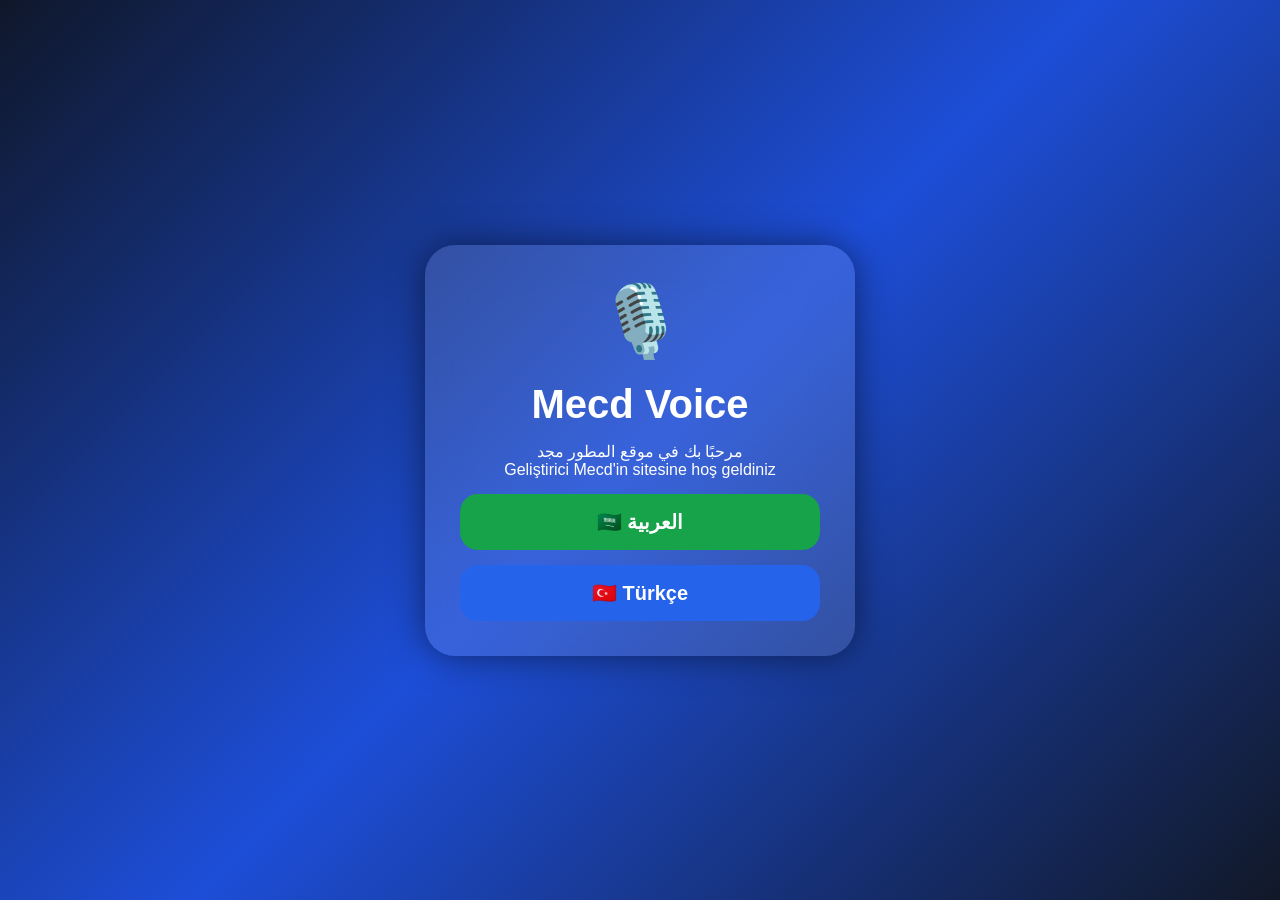
==== index.html @ 91da85ef "Add language selection buttons for Arabic and Turkish" ====
<!DOCTYPE html>
<html lang="ar">
<head>

<meta charset="UTF-8">
<meta name="viewport" content="width=device-width, initial-scale=1.0">

<title>Mecd Voice</title>

<link rel="stylesheet" href="style.css">

</head>

<body>

<div class="welcome-box">

<div class="logo">🎙️</div>

<h1>Mecd Voice</h1>

<p>مرحبًا بك في موقع المطور مجد</p>

<p>Geliştirici Mecd'in sitesine hoş geldiniz</p>

<button id="arabicBtn">
🇸🇦 العربية
</button>

<button id="turkishBtn">
🇹🇷 Türkçe
</button>

</div>

</body>
</html>
---- style.css ----
*{
margin:0;
padding:0;
box-sizing:border-box;
font-family:Arial,sans-serif;
}

body{
height:100vh;
display:flex;
justify-content:center;
align-items:center;
background:linear-gradient(135deg,#0f172a,#1d4ed8,#111827);
padding:20px;
}

.welcome-box{
width:100%;
max-width:430px;
background:rgba(255,255,255,.12);
backdrop-filter:blur(20px);
border-radius:30px;
padding:35px;
text-align:center;
color:white;
box-shadow:0 0 35px rgba(0,0,0,.5);
}

.logo{
font-size:70px;
margin-bottom:20px;
}

h1{
font-size:40px;
margin-bottom:15px;
}

#welcomeText{
font-size:22px;
font-weight:bold;
margin-bottom:10px;
}

#welcomeText2{
font-size:18px;
opacity:.9;
margin-bottom:30px;
}

button{
width:100%;
padding:16px;
margin-top:15px;
border:none;
border-radius:18px;
font-size:20px;
font-weight:bold;
cursor:pointer;
transition:.3s;
}

button:hover{
transform:scale(1.03);
}

#arabicBtn{
background:#16a34a;
color:white;
}

#turkishBtn{
background:#2563eb;
color:white;
}
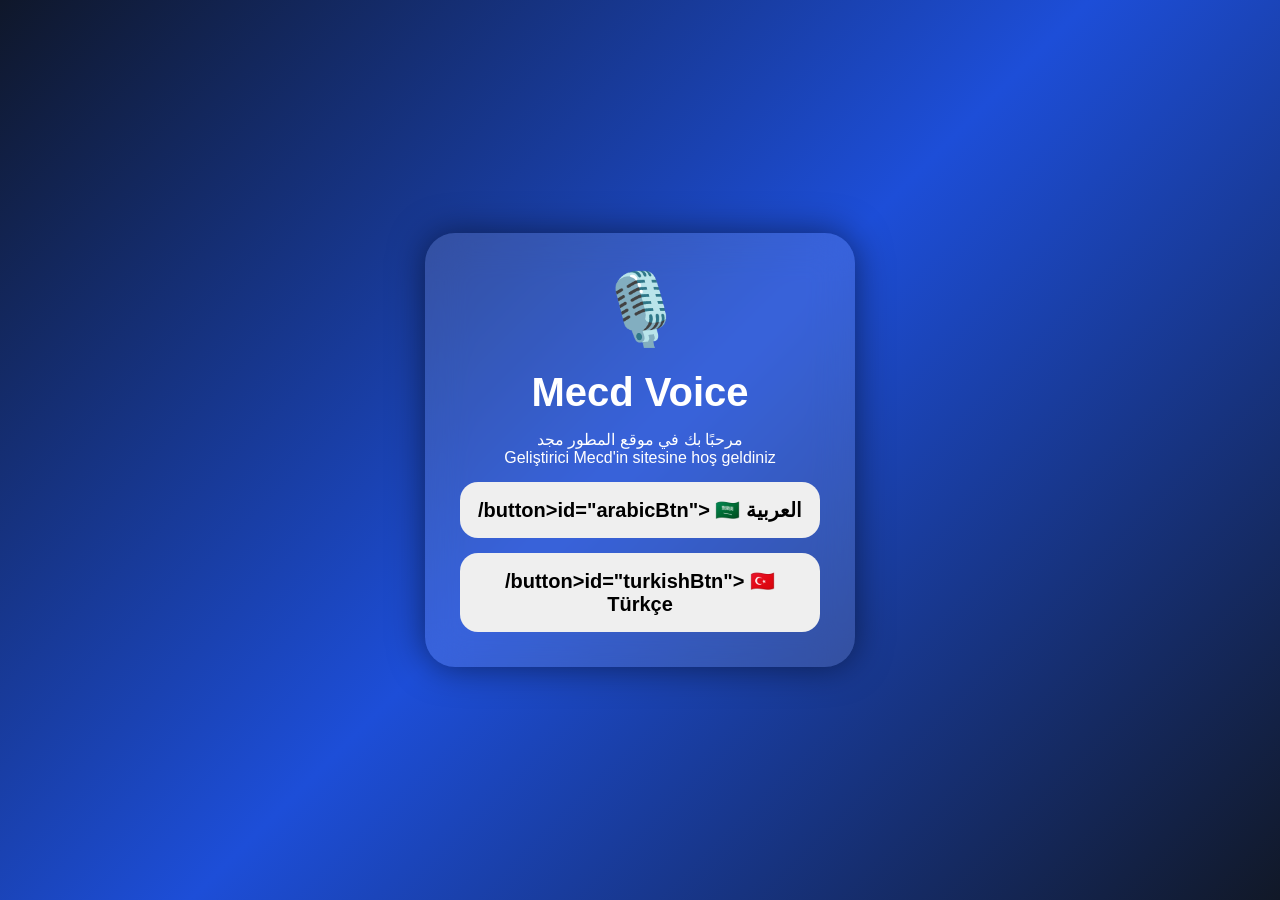
==== commit 2e7bd05f: "Update index.html" ====
--- a/index.html
+++ b/index.html
@@ -23,11 +23,11 @@
 
 <p>Geliştirici Mecd'in sitesine hoş geldiniz</p>
 
-<button id="arabicBtn">
+<button>/button>id="arabicBtn">
 🇸🇦 العربية
 </button>
 
-<button id="turkishBtn">
+<button>/button>id="turkishBtn">
 🇹🇷 Türkçe
 </button>
 
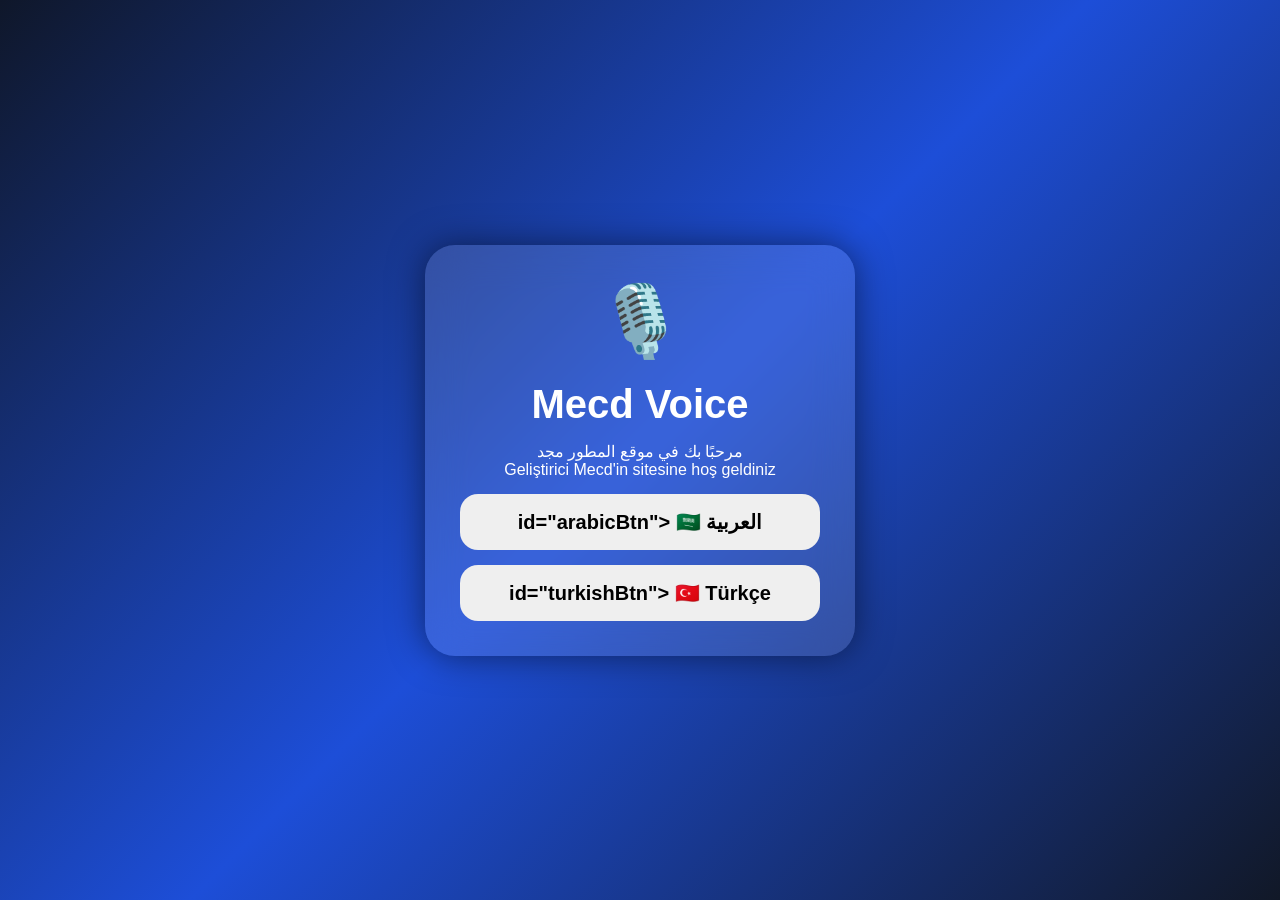
==== commit 40dee2bc: "Correct button syntax in index.html Fixed button tag syntax for Arabic and Turkish language buttons." ====
--- a/index.html
+++ b/index.html
@@ -23,15 +23,27 @@
 
 <p>Geliştirici Mecd'in sitesine hoş geldiniz</p>
 
-<button>/button>id="arabicBtn">
+<button /button>id="arabicBtn">
 🇸🇦 العربية
 </button>
 
-<button>/button>id="turkishBtn">
+<button /button>id="turkishBtn">
 🇹🇷 Türkçe
 </button>
 
 </div>
+<script>
 
+document.getElementById("arabicBtn").onclick = function(){
+    localStorage.setItem("language","ar");
+    window.location.href="login.html";
+};
+
+document.getElementById("turkishBtn").onclick = function(){
+    localStorage.setItem("language","tr");
+    window.location.href="login.html";
+};
+
+</script>
 </body>
 </html>
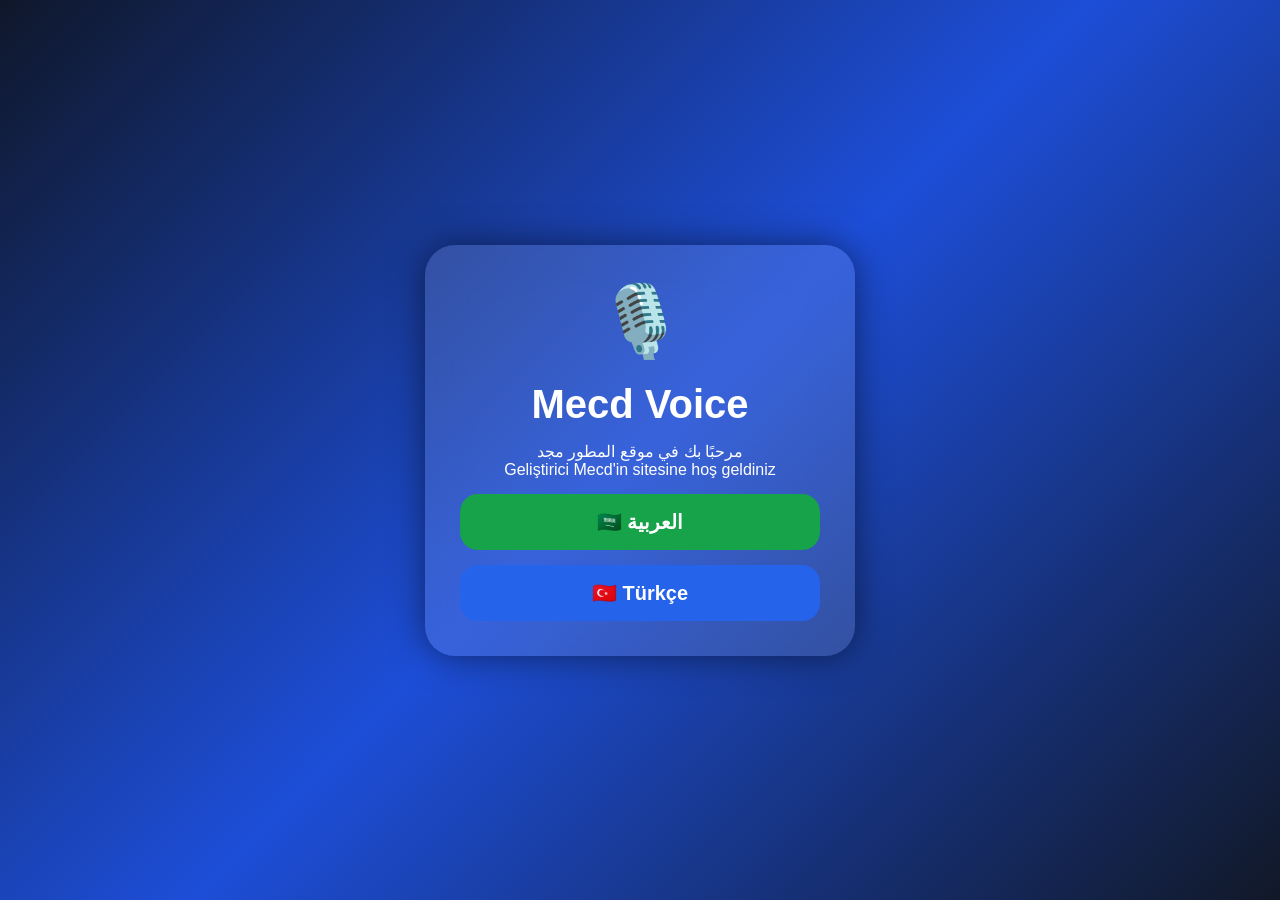
==== commit acdc2f7a: "Update index.html" ====
--- a/index.html
+++ b/index.html
@@ -1,5 +1,6 @@
 <!DOCTYPE html>
 <html lang="ar">
+
 <head>
 
 <meta charset="UTF-8">
@@ -11,39 +12,75 @@
 
 </head>
 
+
 <body>
+
 
 <div class="welcome-box">
 
-<div class="logo">🎙️</div>
 
-<h1>Mecd Voice</h1>
+<div class="logo">
+🎙️
+</div>
 
-<p>مرحبًا بك في موقع المطور مجد</p>
 
-<p>Geliştirici Mecd'in sitesine hoş geldiniz</p>
+<h1>
+Mecd Voice
+</h1>
 
-<button /button>id="arabicBtn">
+
+<p>
+مرحبًا بك في موقع المطور مجد
+</p>
+
+
+<p>
+Geliştirici Mecd'in sitesine hoş geldiniz
+</p>
+
+
+<button id="arabicBtn">
 🇸🇦 العربية
 </button>
 
-<button /button>id="turkishBtn">
+
+<button id="turkishBtn">
 🇹🇷 Türkçe
 </button>
 
+
 </div>
+
+
+
 <script>
 
-document.getElementById("arabicBtn").onclick = function(){
-    localStorage.setItem("language","ar");
-    window.location.href="login.html";
+const arabicBtn = document.getElementById("arabicBtn");
+const turkishBtn = document.getElementById("turkishBtn");
+
+
+arabicBtn.onclick = function(){
+
+localStorage.setItem("language","ar");
+
+window.location.href = "login.html";
+
 };
 
-document.getElementById("turkishBtn").onclick = function(){
-    localStorage.setItem("language","tr");
-    window.location.href="login.html";
+
+
+turkishBtn.onclick = function(){
+
+localStorage.setItem("language","tr");
+
+window.location.href = "login.html";
+
 };
 
+
 </script>
+
+
 </body>
+
 </html>
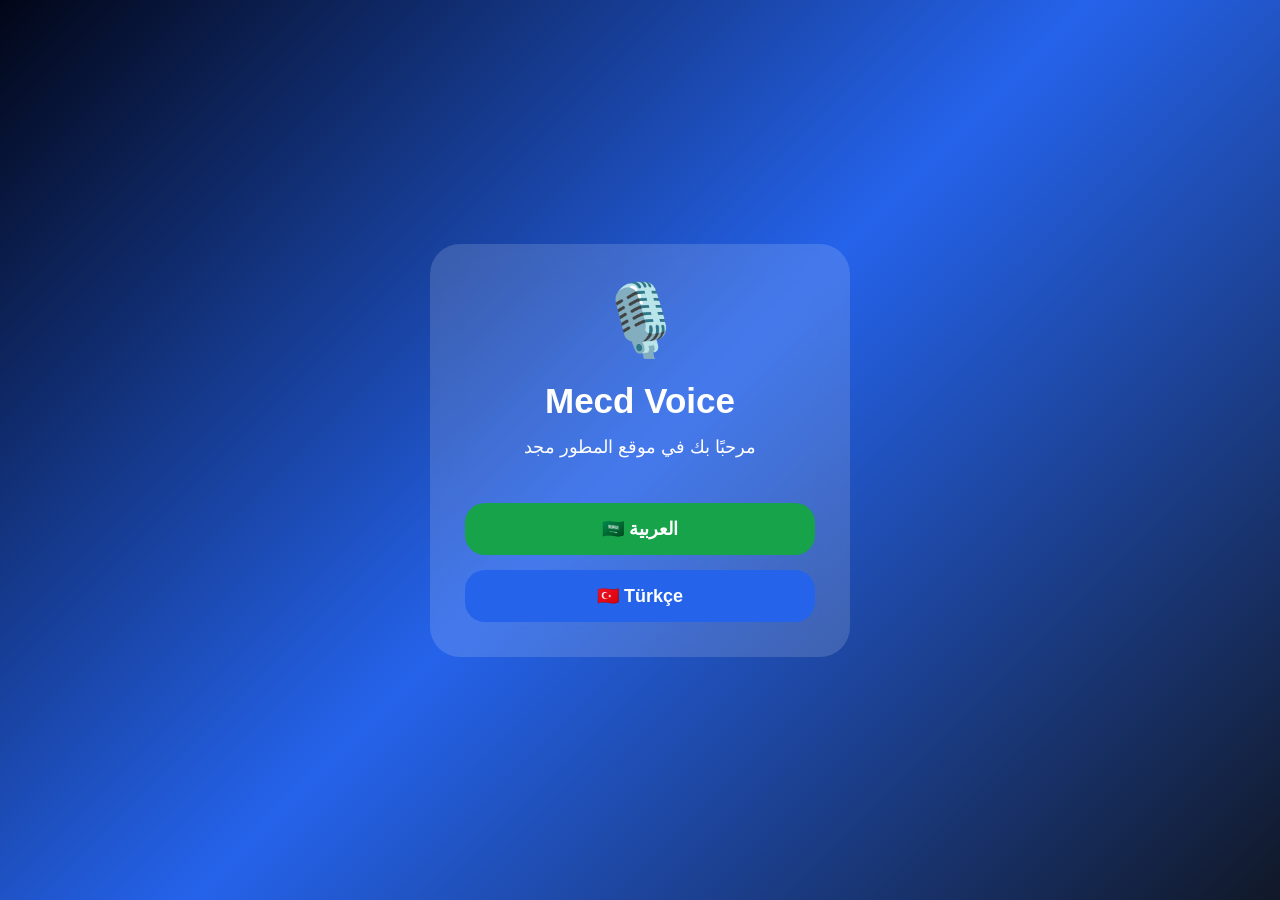
==== commit ee69f0d0: "Update index.html" ====
--- a/index.html
+++ b/index.html
@@ -8,7 +8,111 @@
 
 <title>Mecd Voice</title>
 
-<link rel="stylesheet" href="style.css">
+<style>
+
+*{
+margin:0;
+padding:0;
+box-sizing:border-box;
+font-family:Arial,sans-serif;
+}
+
+
+body{
+
+height:100vh;
+display:flex;
+justify-content:center;
+align-items:center;
+
+background:
+linear-gradient(135deg,#020617,#2563eb,#111827);
+
+}
+
+
+.box{
+
+width:90%;
+max-width:420px;
+
+padding:35px;
+
+background:rgba(255,255,255,0.15);
+
+backdrop-filter:blur(15px);
+
+border-radius:30px;
+
+text-align:center;
+
+color:white;
+
+}
+
+
+.logo{
+
+font-size:70px;
+margin-bottom:20px;
+
+}
+
+
+h1{
+
+font-size:35px;
+margin-bottom:15px;
+
+}
+
+
+p{
+
+font-size:18px;
+margin-bottom:30px;
+
+}
+
+
+button{
+
+width:100%;
+
+padding:15px;
+
+margin-top:15px;
+
+border:none;
+
+border-radius:20px;
+
+font-size:18px;
+
+font-weight:bold;
+
+cursor:pointer;
+
+}
+
+
+#arabic{
+
+background:#16a34a;
+color:white;
+
+}
+
+
+#turkish{
+
+background:#2563eb;
+color:white;
+
+}
+
+
+</style>
 
 </head>
 
@@ -16,7 +120,7 @@
 <body>
 
 
-<div class="welcome-box">
+<div class="box">
 
 
 <div class="logo">
@@ -29,22 +133,17 @@
 </h1>
 
 
-<p>
+<p id="welcome">
 مرحبًا بك في موقع المطور مجد
 </p>
 
 
-<p>
-Geliştirici Mecd'in sitesine hoş geldiniz
-</p>
-
-
-<button id="arabicBtn">
+<button id="arabic">
 🇸🇦 العربية
 </button>
 
 
-<button id="turkishBtn">
+<button id="turkish">
 🇹🇷 Türkçe
 </button>
 
@@ -55,25 +154,22 @@
 
 <script>
 
-const arabicBtn = document.getElementById("arabicBtn");
-const turkishBtn = document.getElementById("turkishBtn");
 
-
-arabicBtn.onclick = function(){
+document.getElementById("arabic").onclick = ()=>{
 
 localStorage.setItem("language","ar");
 
-window.location.href = "login.html";
+window.location.href="login.html";
 
 };
 
 
 
-turkishBtn.onclick = function(){
+document.getElementById("turkish").onclick = ()=>{
 
 localStorage.setItem("language","tr");
 
-window.location.href = "login.html";
+window.location.href="login.html";
 
 };
 
